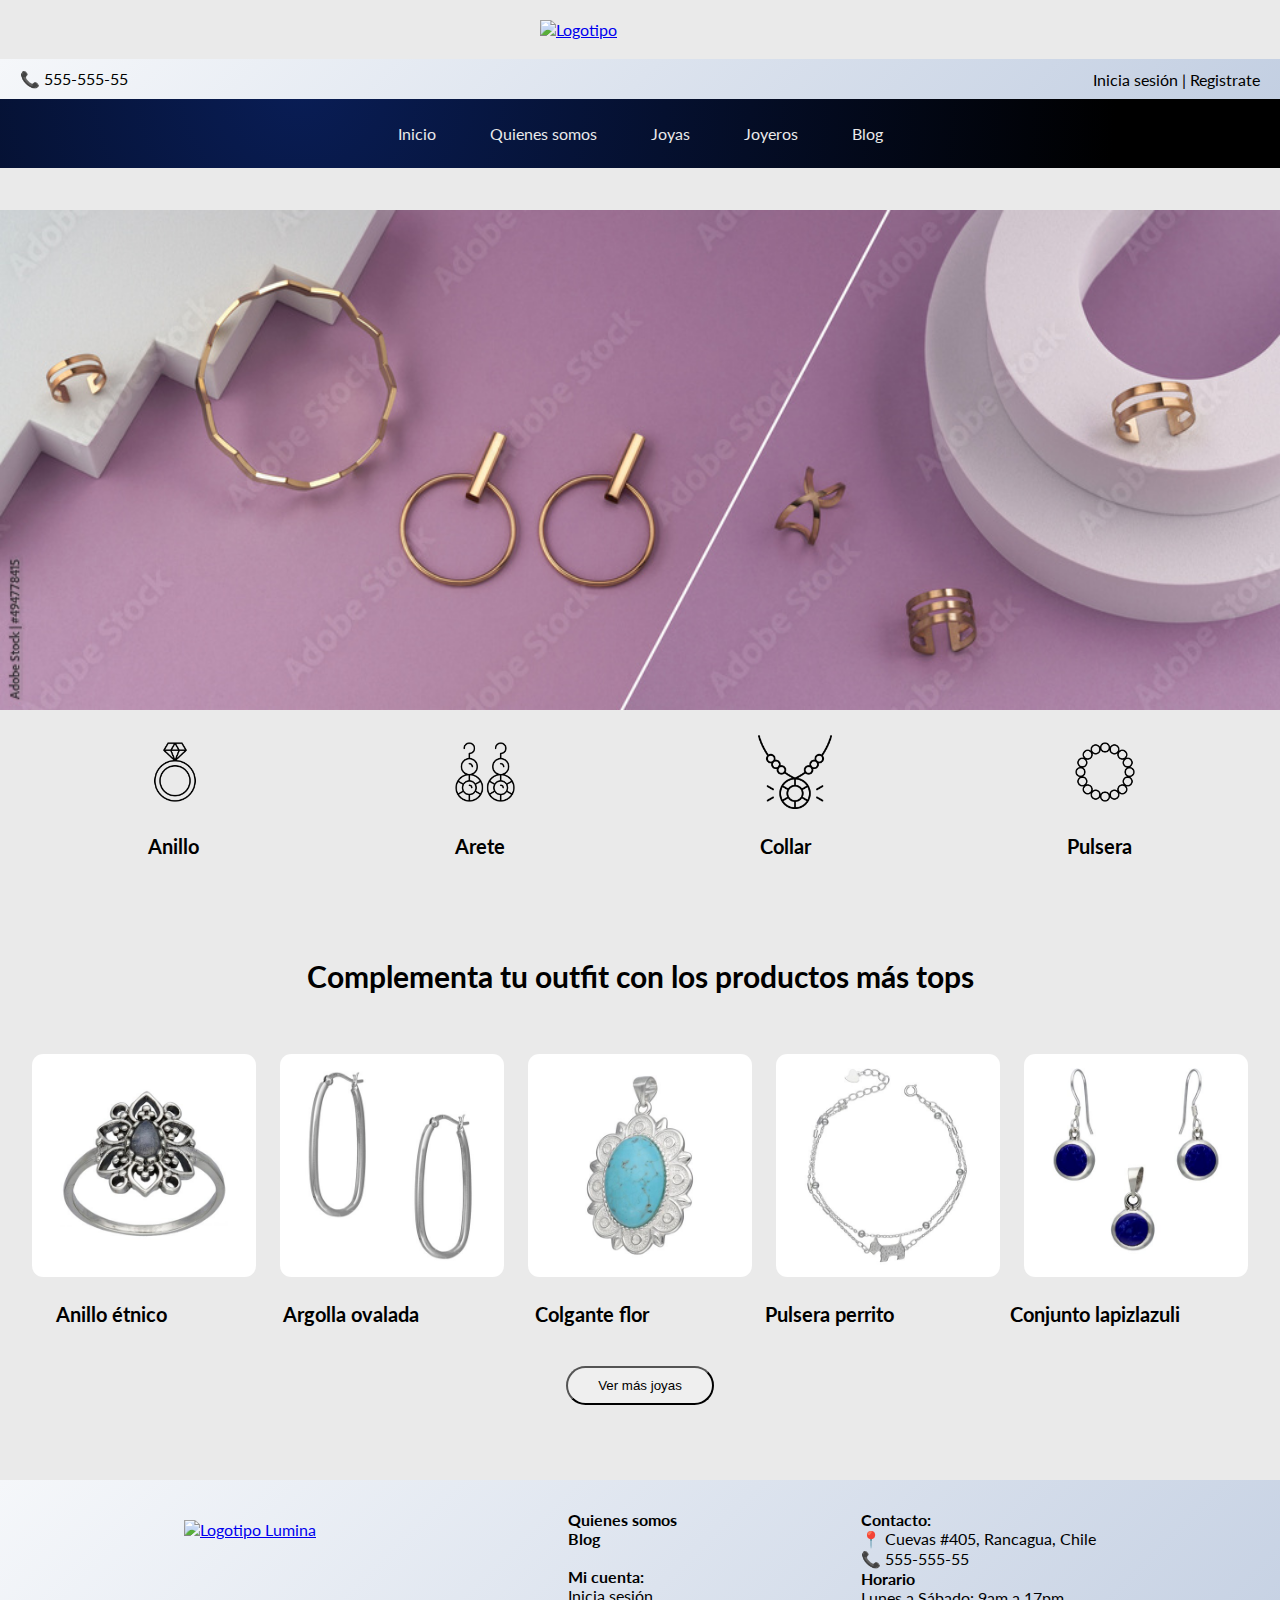
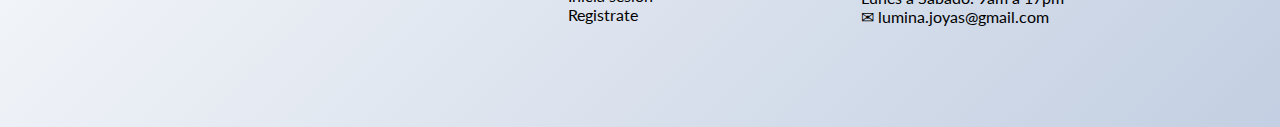
==== index.html @ 7b07c23f "Primera version" ====
<!DOCTYPE html>
<html lang="en">
<head>
    <meta charset="UTF-8">
    <meta name="viewport" content="width=device-width, initial-scale=1.0">
    <link rel="icon" href="../img/LN-favicon.ico">
    <title>Inicio</title>
    <link rel="preconnect" href="https://fonts.googleapis.com">
    <link rel="preconnect" href="https://fonts.gstatic.com" crossorigin>
    <link href="https://fonts.googleapis.com/css2?family=Lato:ital,wght@0,100;0,300;0,400;0,700;0,900;1,100;1,300;1,400;1,700;1,900&display=swap" rel="stylesheet">
    <link rel="stylesheet" href="./css/estilos.css">
</head>
<body>
    <header>
        <a href="../index.html"><img class="logo" src="./img/Lumina-Logo.png" alt="Logotipo"></a>
        <div>
            <div class="cell">📞 555-555-55</div>
            <!---Inicio Menu-->
            <nav>
                <ul class="identificacion">
                    <li><a href="./pages/cuenta.html">Inicia sesión |</a></li>
                    <li><a href="./pages/cuenta.html">Registrate</a></li>
                </ul>
            </nav>
        </div>
        
        <nav>               
            <ul class="menu">
                <li><a href="index.html">Inicio</a></li>
                <li><a href="./pages/nosotros.html">Quienes somos</a></li>
                <li><a href="./pages/joyas.html">Joyas</a></li>
                <li><a href="./pages/joyeros.html">Joyeros</a></li>
                <li><a href="./pages/blog.html">Blog</a></li>
            </ul>
        </nav>
    </header>
    <!---Fin Menu-->
    <!---Inicio contenido-->
    <main>
        <img src="./img/vitrina-joyas.jpeg" alt="vitrina" class="vitrina">
        <!---Inicio categorias
        <h1 class="titulo">Categorias</h1>-->
        <section class="categorias">
            <img src="./img/anillo-de-brillantes.png" alt="anillo">
            <img src="./img/aretes.png" alt="aretes">
            <img src="./img/collar.png" alt="collar">
            <img src="./img/pulsera.png" alt="pulsera">
        </section>

        <section class="categorias">
            <p class="text1">Anillo</p>
            <p class="text1">Arete</p>
            <p class="text1">Collar</p>
            <p class="text1">Pulsera</p>
        </section>

        <!---inicio productos precio-->
        <h2 class="subtitulo">Complementa tu outfit con los productos más tops</h2>
        <section class="productos">
            <img src="./img/anillo-etnico.jpg" alt="Anillo etnico">
            <img src="./img/argolla-ovalada.jpg" alt="Argolla ovalada">
            <img src="./img/colgante-flor-ovalada.jpg" alt="colgante flor">
            <img src="./img/pulsera-perrito.jpg" alt="pulsera perrito">
            <img src="./img/conjunto-lapislazuli.jpg" alt="Conjunto lapizlazuli">
        </section>
        
        <section class="productos">
            <h3 class="text3">Anillo étnico</h3>
            <h3 class="text3">Argolla ovalada</h3>
            <h3 class="text3">Colgante flor</h3>
            <h3 class="text3">Pulsera perrito</h3>
            <h3 class="text3">Conjunto lapizlazuli</h3>    
        </section>

        <div class="boton">
            <a href="./pages/joyas.html"><input type="submit" value="Ver más joyas" class="boton"></a>
        </div>
    </main>
    <!---Fin contenido-->

    <footer>
        <a href="../index.html"><img src="../img/Lumina-Logo.png" alt="Logotipo Lumina"></a>
        <ul class="pie">
            <li><a class="negrita" href="../pages/nosotros.html">Quienes somos</a></li>
            <li><a class="negrita" href="../pages/blog.html">Blog</a><li>
            <br>
            <li class="negrita">Mi cuenta:</li>
            <li><a href="../pages/cuenta.html">Inicia sesión</a></li>
            <li><a href="../pages/cuenta.html">Registrate</a></li>
        </ul>

        <ul class="pie">
            <li class="negrita">Contacto:</li>
            <li>📍 Cuevas #405, Rancagua, Chile<li>
            <li>📞 555-555-55</li>
            <li class="negrita">Horario</li>
            <li>Lunes a Sábado: 9am a 17pm</li>
            <li>✉︎ lumina.joyas@gmail.com</li>
        </ul>
    </footer>
</body>
</html>
---- css/estilos.css ----
*{
    margin: 0;
    padding: 0;
    box-sizing: border-box;
}

body{
    padding-bottom: 0;
    font-family: 'Lato', sans-serif;
    background-color: #eaeaea;
}

header{
    background-color: #eaeaea;
    position: fixed;
    width: 100%;
}

header .logo{
    display: flex;
    margin: 0 auto;
    width: 200px;
    padding: 20px 0 20px 0;
}

div{  
    background-image: linear-gradient(135deg, #f5f7fa 0%, #c3cfe2 100%);
    list-style: none;
    display: flex;
    justify-content: space-between;
    align-items: center;
    margin: 0;
    padding: 10px 20px 10px 20px;
}

div .cell{
    background: none;
    padding: 0;
}

div nav .identificacion li{
    display: inline-block;
}

.identificacion li a{ 
    text-decoration: none;
    color: black;
}

.menu{ 
    background-image: radial-gradient( circle 815px at 23.4% -21.8%,  rgba(9,29,85,1) 0.2%, rgba(0,0,0,1) 100.2% );
    padding: 0;
    margin: 0;
    text-align:center;
}

.menu li{
    display: inline-block;
    color: #eaeaea;
}

.menu li a{
    padding: 15px;
    margin: 10px;
    color: #eaeaea;
    text-decoration: none;
    display:inline-block;
}

.menu li a:hover{
    color: darkblue;
    background-color: white;
    border-radius: 5%;
}

main{
    padding-top:210px;
}

section{
    display: flex;
    flex-wrap: nowrap;
    padding-left: 20px;
    padding-right: 20px;
}

section .text2{
    text-align: justify;
    margin-right: 30px;
    margin-bottom: 40px;
}

section img{
    width: 400px;
    padding: 0;
}

footer{
    display: flex;
    flex-wrap: wrap;
    padding-top: 30px;
    padding-bottom: 100px;
    margin: 50px auto 0;
    background-image: linear-gradient(135deg, #f5f7fa 0%, #c3cfe2 100%);
    justify-content: center;
    justify-content: space-evenly;
}

.pie li{
    list-style: none;
    color: black;
    
}

.pie li a{
    text-decoration: none;
    color: black;
}

.negrita{
    font-size: 16px;
    font-weight: bold;
    text-decoration: none;
    color: black;
}

footer img{
    display: flex;
    margin: 0 auto;
    width: 200px;
    padding: 10px 0;
}

.vitrina{
    display: flex;
    margin: 0 auto;
    width: 100%;
    height: 500px;
}

.categorias{
    display: flex;
    flex-wrap: wrap;
    justify-content: center;
}

.categorias img{
    /*background-color: rgb(255, 255, 255);
    border-radius: 70%;*/
    margin: 0px auto;
    width: 10%;
    padding: 25px;
}

.text1{
    margin: 0px auto 100px;
    font-weight: bold;
    font-size: 20px;
}

.titulo{
    display: flex;
    justify-content: center;
    font-size: 40px;
    margin: 20px 0 20px 0;
}

.subtitulo{
    display: flex;
    justify-content: center;
    font-size: 30px;
}

.productos{
    display: flex;
    flex-wrap: nowrap;
    justify-content: space-around;
}

.productos img{
    margin: 60px auto 0;
    width: 18%;
    border-radius: 5%;
}

.text3{
    font-size: 20px;
    margin: 25px 80px 0 auto;
}

.boton{
    background-image: none;
    margin: 15px auto;
    padding: 10px 30px;
    border-radius: 50px;
    justify-content: center;
}
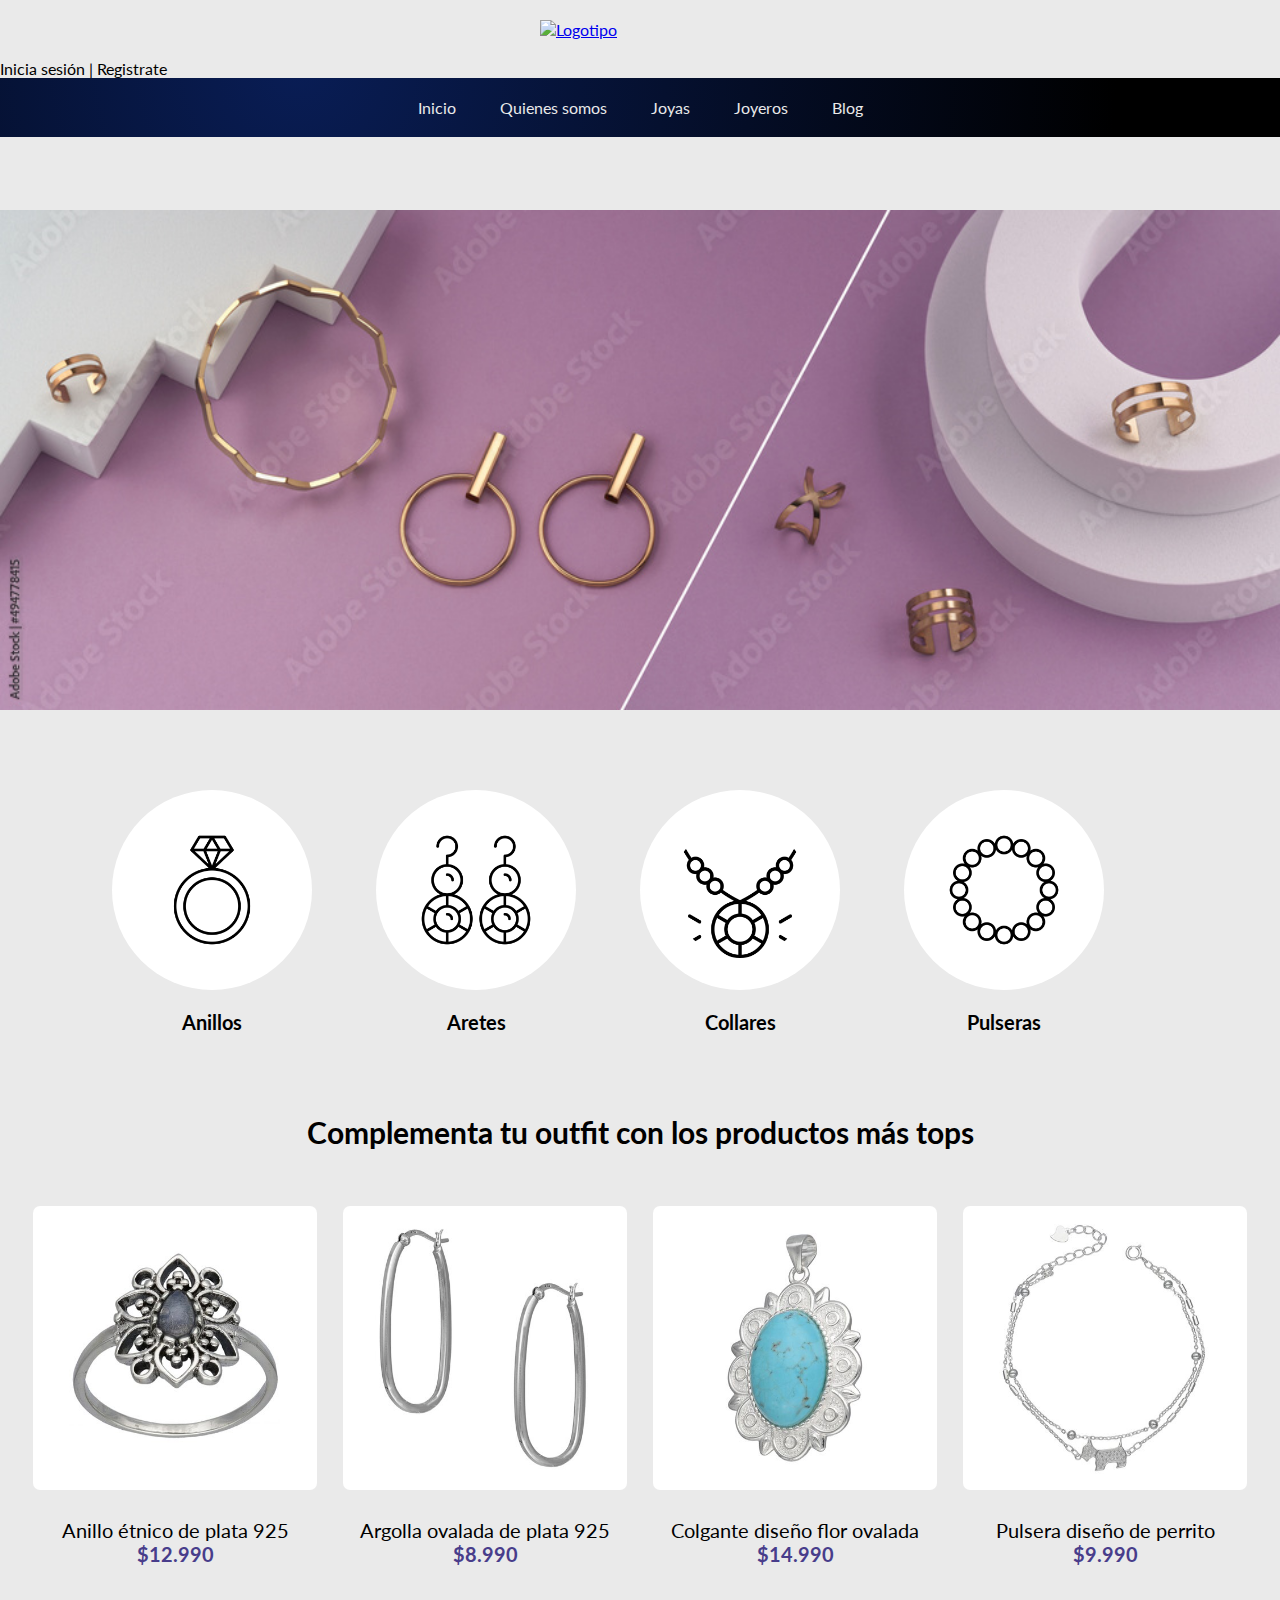
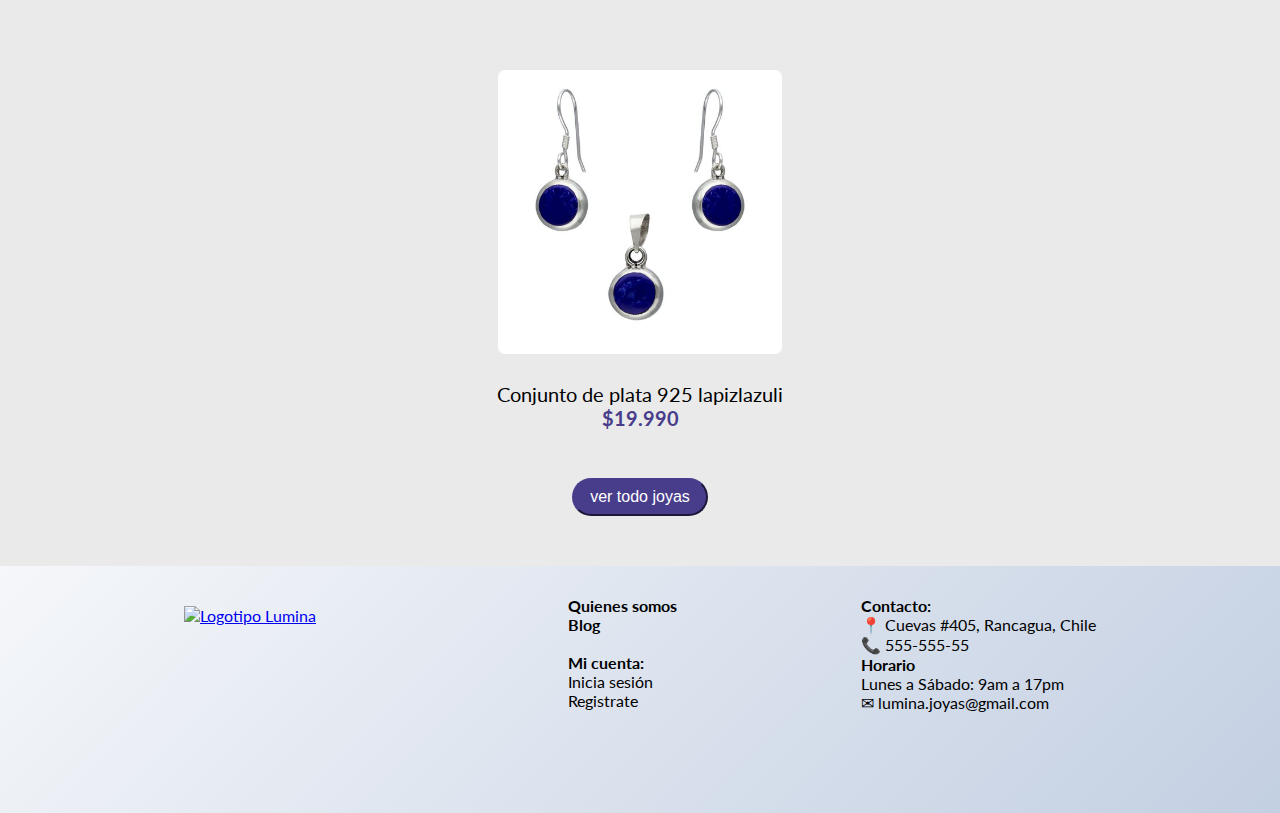
==== commit d5b8a10e: "ajuste index" ====
--- a/index.html
+++ b/index.html
@@ -3,18 +3,20 @@
 <head>
     <meta charset="UTF-8">
     <meta name="viewport" content="width=device-width, initial-scale=1.0">
-    <link rel="icon" href="../img/LN-favicon.ico">
+    <link rel="icon" href="./img/ln-favicon.ico">
     <title>Inicio</title>
     <link rel="preconnect" href="https://fonts.googleapis.com">
     <link rel="preconnect" href="https://fonts.gstatic.com" crossorigin>
     <link href="https://fonts.googleapis.com/css2?family=Lato:ital,wght@0,100;0,300;0,400;0,700;0,900;1,100;1,300;1,400;1,700;1,900&display=swap" rel="stylesheet">
+    <!---NO BORRAR - estilos css-->
     <link rel="stylesheet" href="./css/estilos.css">
+    <!---NO BORRAR - cdn de bootstrap-->
+    <link href="https://cdn.jsdelivr.net/npm/bootstrap@5.3.1/dist/css/bootstrap.min.css" rel="stylesheet" integrity="sha384-4bw+/aepP/YC94hEpVNVgiZdgIC5+VKNBQNGCHeKRQN+PtmoHDEXuppvnDJzQIu9" crossorigin="anonymous">
 </head>
 <body>
     <header>
-        <a href="../index.html"><img class="logo" src="./img/Lumina-Logo.png" alt="Logotipo"></a>
+        <a href="./index.html"><img class="logo" src="./img/lumina-logo.png" alt="Logotipo"></a>
         <div>
-            <div class="cell">📞 555-555-55</div>
             <!---Inicio Menu-->
             <nav>
                 <ul class="identificacion">
@@ -26,7 +28,7 @@
         
         <nav>               
             <ul class="menu">
-                <li><a href="index.html">Inicio</a></li>
+                <li><a href="./index.html">Inicio</a></li>
                 <li><a href="./pages/nosotros.html">Quienes somos</a></li>
                 <li><a href="./pages/joyas.html">Joyas</a></li>
                 <li><a href="./pages/joyeros.html">Joyeros</a></li>
@@ -41,52 +43,72 @@
         <!---Inicio categorias
         <h1 class="titulo">Categorias</h1>-->
         <section class="categorias">
-            <img src="./img/anillo-de-brillantes.png" alt="anillo">
-            <img src="./img/aretes.png" alt="aretes">
-            <img src="./img/collar.png" alt="collar">
-            <img src="./img/pulsera.png" alt="pulsera">
-        </section>
-
-        <section class="categorias">
-            <p class="text1">Anillo</p>
-            <p class="text1">Arete</p>
-            <p class="text1">Collar</p>
-            <p class="text1">Pulsera</p>
+            <div class="tarjeta">
+                <img class="icono" src="./img/anillo-de-brillantes.png" alt="anillo">
+                <p>Anillos</p>
+            </div>
+            <div class="tarjeta">
+                <img class="icono" src="./img/aretes.png" alt="aretes">
+                <p>Aretes</p>
+            </div>
+            <div class="tarjeta">
+                <img class="icono" src="./img/collar.png" alt="collar">
+                <p>Collares</p>
+            </div>
+            <div class="tarjeta">
+                <img class="icono" src="./img/pulsera.png" alt="pulsera">
+                <p>Pulseras</p>
+            </div> 
         </section>
 
         <!---inicio productos precio-->
         <h2 class="subtitulo">Complementa tu outfit con los productos más tops</h2>
         <section class="productos">
-            <img src="./img/anillo-etnico.jpg" alt="Anillo etnico">
-            <img src="./img/argolla-ovalada.jpg" alt="Argolla ovalada">
-            <img src="./img/colgante-flor-ovalada.jpg" alt="colgante flor">
-            <img src="./img/pulsera-perrito.jpg" alt="pulsera perrito">
-            <img src="./img/conjunto-lapislazuli.jpg" alt="Conjunto lapizlazuli">
+            <div class="tarjeta2">
+                <img class="joya" src="./img/anillo-etnico.jpg" alt="Anillo etnico">
+                <p>Anillo étnico de plata 925</p>
+                <p class="precio">$12.990</p>
+            </div>
+            <div class="tarjeta2">
+                <img class="joya" src="./img/argolla-ovalada.jpg" alt="Argolla ovalada">
+                <p>Argolla ovalada de plata 925</p>
+                <p class="precio">$8.990</p>
+            </div>
+            <div class="tarjeta2">
+                <img class="joya" src="./img/colgante-flor-ovalada.jpg" alt="colgante flor">
+                <p>Colgante diseño flor ovalada</p>
+                <p class="precio">$14.990</p>
+            </div>
+            <div class="tarjeta2">
+                <img class="joya" src="./img/pulsera-perrito.jpg" alt="pulsera perrito">
+                <p>Pulsera diseño de perrito</p>
+                <p class="precio">$9.990</p>
+            </div>
+            <div class="tarjeta2">
+                <img class="joya" src="./img/conjunto-lapislazuli.jpg" alt="Conjunto lapizlazuli">
+                <p>Conjunto de plata 925  lapizlazuli</p>
+                <p class="precio">$19.990</p> 
+            </div>
         </section>
         
-        <section class="productos">
-            <h3 class="text3">Anillo étnico</h3>
-            <h3 class="text3">Argolla ovalada</h3>
-            <h3 class="text3">Colgante flor</h3>
-            <h3 class="text3">Pulsera perrito</h3>
-            <h3 class="text3">Conjunto lapizlazuli</h3>    
-        </section>
+        <div class="botonver">
+            <button type="button" class="vertodo">
+                <a class="vertodo-texto" href="./pages/joyas.html">ver todo joyas</a>
+            </button>
+        </div>
 
-        <div class="boton">
-            <a href="./pages/joyas.html"><input type="submit" value="Ver más joyas" class="boton"></a>
-        </div>
     </main>
     <!---Fin contenido-->
 
     <footer>
-        <a href="../index.html"><img src="../img/Lumina-Logo.png" alt="Logotipo Lumina"></a>
+        <a href="./index.html"><img src="./img/lumina-logo.png" alt="Logotipo Lumina"></a>
         <ul class="pie">
-            <li><a class="negrita" href="../pages/nosotros.html">Quienes somos</a></li>
-            <li><a class="negrita" href="../pages/blog.html">Blog</a><li>
+            <li><a class="negrita" href="./pages/nosotros.html">Quienes somos</a></li>
+            <li><a class="negrita" href="./pages/blog.html">Blog</a><li>
             <br>
             <li class="negrita">Mi cuenta:</li>
-            <li><a href="../pages/cuenta.html">Inicia sesión</a></li>
-            <li><a href="../pages/cuenta.html">Registrate</a></li>
+            <li><a href="./pages/cuenta.html">Inicia sesión</a></li>
+            <li><a href="./pages/cuenta.html">Registrate</a></li>
         </ul>
 
         <ul class="pie">
@@ -98,5 +120,9 @@
             <li>✉︎ lumina.joyas@gmail.com</li>
         </ul>
     </footer>
+
+
+    <!---NO BORRAR - script de bootstrap-->
+    <script src="https://cdn.jsdelivr.net/npm/bootstrap@5.3.1/dist/js/bootstrap.bundle.min.js" integrity="sha384-HwwvtgBNo3bZJJLYd8oVXjrBZt8cqVSpeBNS5n7C8IVInixGAoxmnlMuBnhbgrkm" crossorigin="anonymous"></script>
 </body>
 </html>--- a/css/estilos.css
+++ b/css/estilos.css
@@ -23,7 +23,7 @@
     padding: 20px 0 20px 0;
 }
 
-div{  
+/*div{  
     background-image: linear-gradient(135deg, #f5f7fa 0%, #c3cfe2 100%);
     list-style: none;
     display: flex;
@@ -31,12 +31,7 @@
     align-items: center;
     margin: 0;
     padding: 10px 20px 10px 20px;
-}
-
-div .cell{
-    background: none;
-    padding: 0;
-}
+}*/
 
 div nav .identificacion li{
     display: inline-block;
@@ -61,7 +56,7 @@
 
 .menu li a{
     padding: 15px;
-    margin: 10px;
+    margin: 5px;
     color: #eaeaea;
     text-decoration: none;
     display:inline-block;
@@ -144,16 +139,17 @@
     justify-content: center;
 }
 
-.categorias img{
-    /*background-color: rgb(255, 255, 255);
-    border-radius: 70%;*/
-    margin: 0px auto;
-    width: 10%;
-    padding: 25px;
-}
-
-.text1{
-    margin: 0px auto 100px;
+.icono{
+    width: 200px;
+    background-color: #ffffff;
+    border-radius: 90%;
+    padding: 2rem;
+    margin-bottom: 1rem;
+}
+
+.tarjeta{
+    text-align: center;
+    margin: 5rem 4rem 5rem 0;
     font-weight: bold;
     font-size: 20px;
 }
@@ -173,25 +169,68 @@
 
 .productos{
     display: flex;
-    flex-wrap: nowrap;
+    flex-wrap: wrap;
     justify-content: space-around;
 }
 
-.productos img{
-    margin: 60px auto 0;
-    width: 18%;
+.tarjeta2{
+    text-align: center;
+    font-size: 20px;
+    margin: 3rem 0;
+    
+}
+
+.joya{
+    width: 300px;
+    padding: 0.5rem;
+    margin-bottom: 1rem;
     border-radius: 5%;
 }
 
-.text3{
-    font-size: 20px;
-    margin: 25px 80px 0 auto;
-}
-
+.precio{
+    color: darkslateblue;
+    font-weight: bold;
+}
+
+.botonver{
+    display: flex;
+    flex: wrap;
+    justify-content: center;
+}
+
+.vertodo{
+    display: flex;
+    border-radius: 50px;
+    padding: 0.5rem 1rem;
+    background-color: darkslateblue;
+    border-color: darkslateblue;
+    border-color: none;
+}
+
+.vertodo:hover{
+    background-color: white;
+    border-radius: 50px;
+    border-color: darkslateblue;
+}
+
+.vertodo-texto{
+    text-decoration: none;
+    color: #ffffff;
+    font-size: 16px;
+}
+
+.vertodo-texto:hover{
+    text-decoration: none;
+    color: darkslateblue;
+}
+
+
+/*
 .boton{
     background-image: none;
     margin: 15px auto;
     padding: 10px 30px;
     border-radius: 50px;
     justify-content: center;
-}+}*/
+
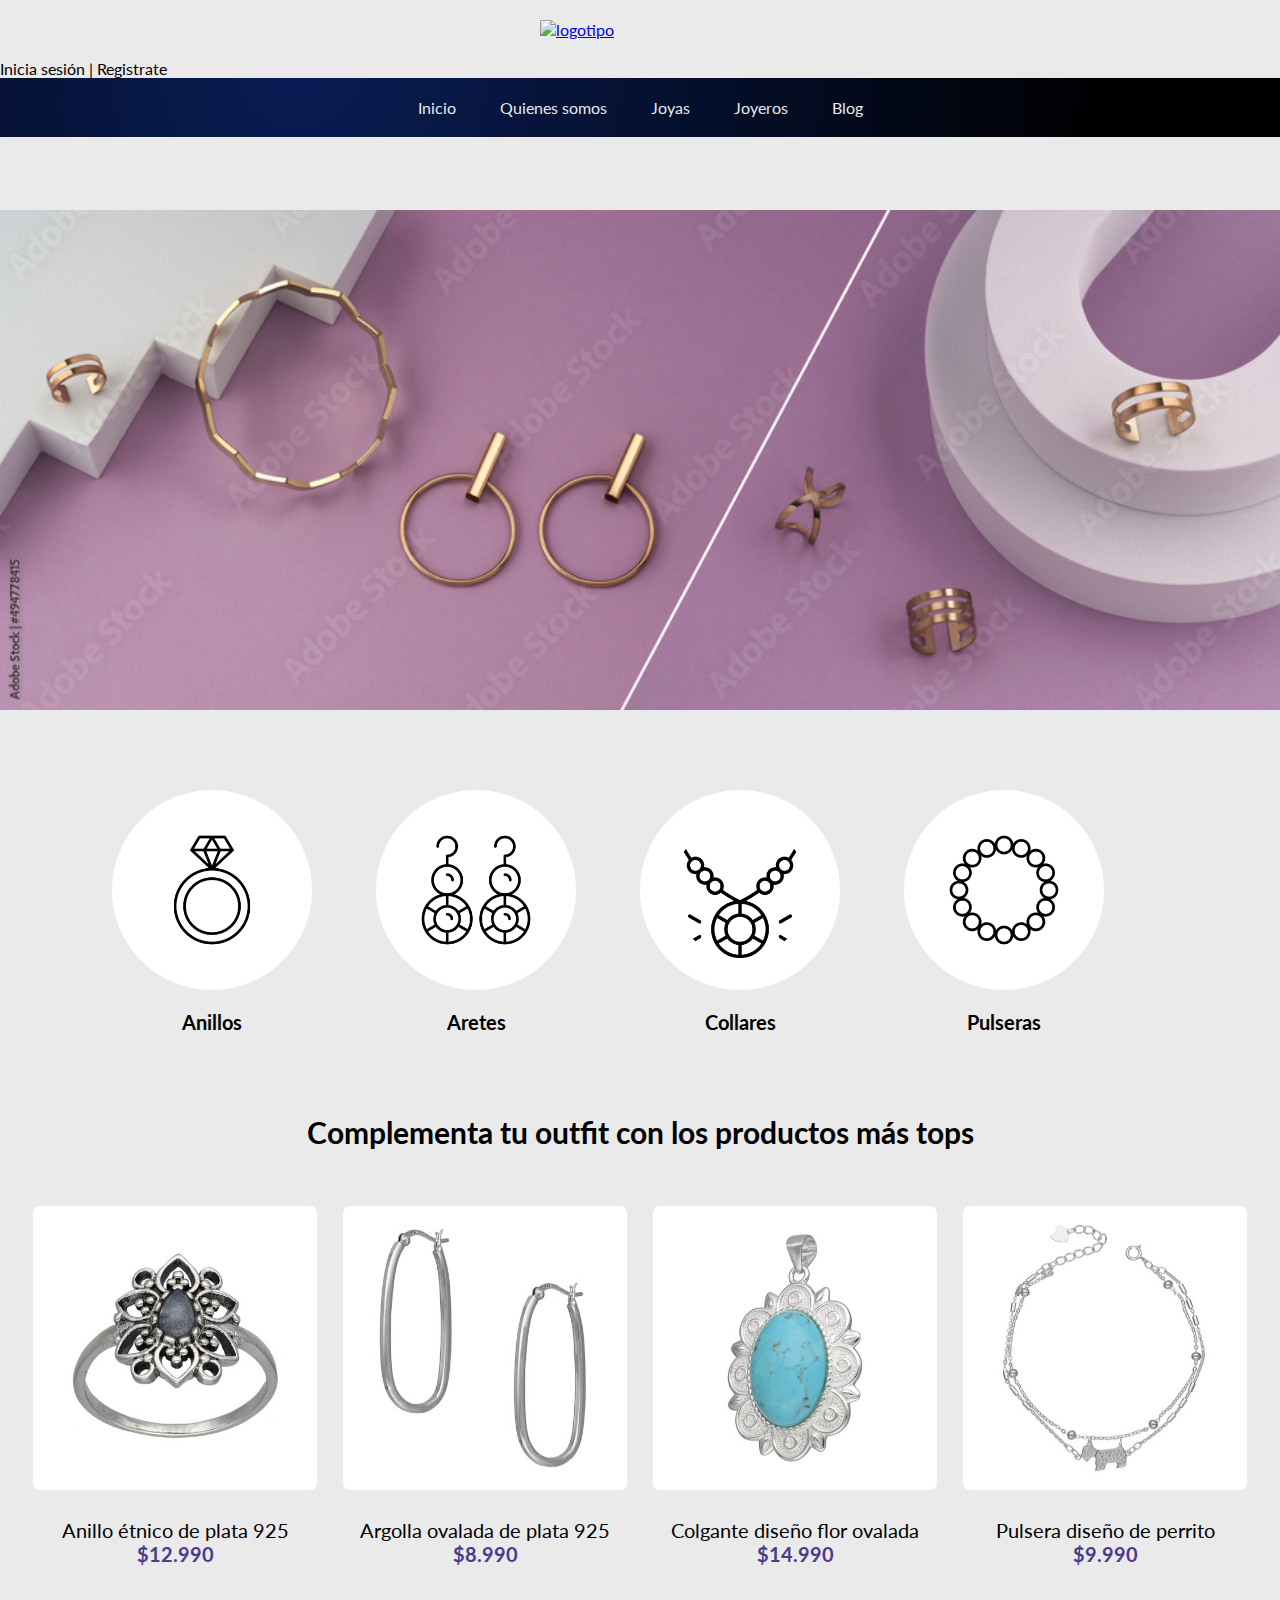
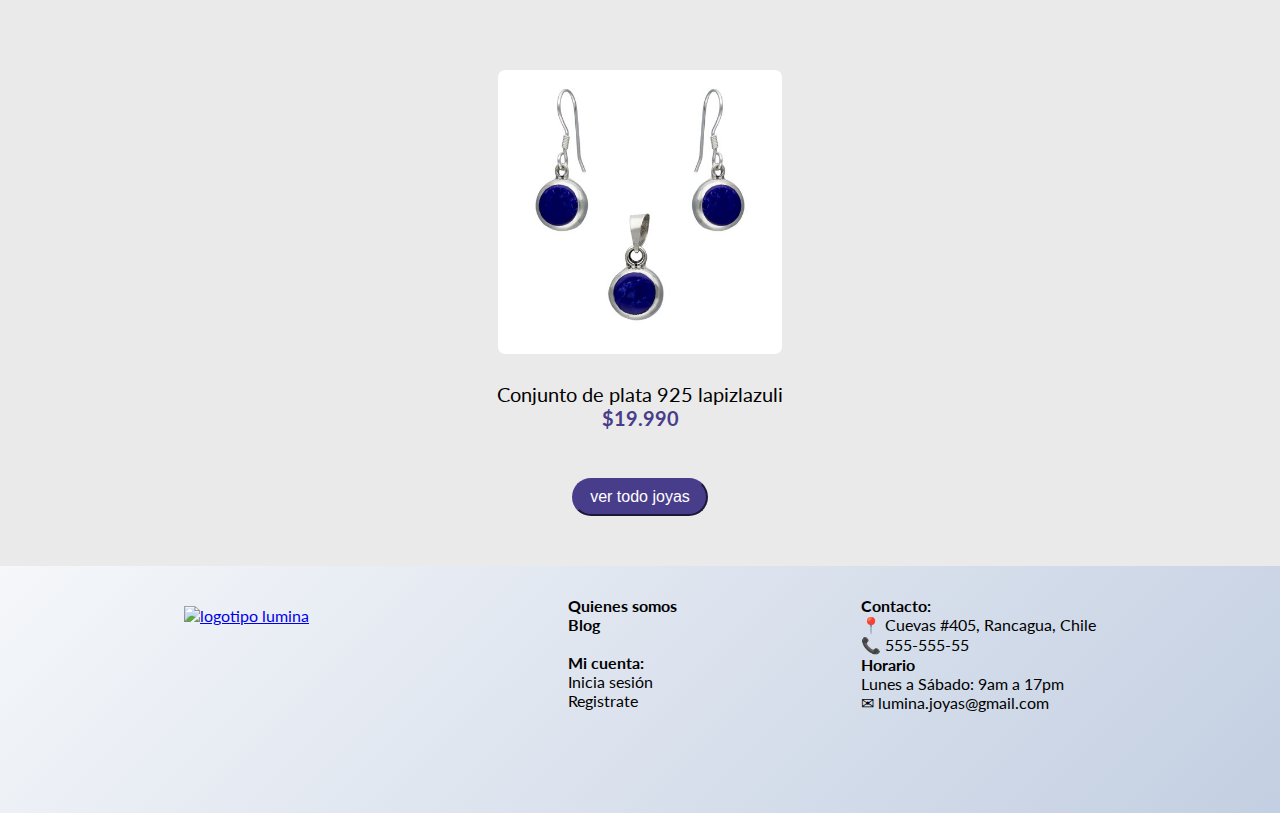
==== commit d6edbb9f: "logotipo" ====
--- a/index.html
+++ b/index.html
@@ -10,12 +10,12 @@
     <link href="https://fonts.googleapis.com/css2?family=Lato:ital,wght@0,100;0,300;0,400;0,700;0,900;1,100;1,300;1,400;1,700;1,900&display=swap" rel="stylesheet">
     <!---NO BORRAR - estilos css-->
     <link rel="stylesheet" href="./css/estilos.css">
-    <!---NO BORRAR - cdn de bootstrap-->
-    <link href="https://cdn.jsdelivr.net/npm/bootstrap@5.3.1/dist/css/bootstrap.min.css" rel="stylesheet" integrity="sha384-4bw+/aepP/YC94hEpVNVgiZdgIC5+VKNBQNGCHeKRQN+PtmoHDEXuppvnDJzQIu9" crossorigin="anonymous">
+    <!---NO BORRAR - cdn de bootstrap
+    <link href="https://cdn.jsdelivr.net/npm/bootstrap@5.3.1/dist/css/bootstrap.min.css" rel="stylesheet" integrity="sha384-4bw+/aepP/YC94hEpVNVgiZdgIC5+VKNBQNGCHeKRQN+PtmoHDEXuppvnDJzQIu9" crossorigin="anonymous">-->
 </head>
 <body>
     <header>
-        <a href="./index.html"><img class="logo" src="./img/lumina-logo.png" alt="Logotipo"></a>
+        <a href="./index.html"><img class="logo" src="./img/lumina-logo.png" alt="logotipo"></a>
         <div>
             <!---Inicio Menu-->
             <nav>
@@ -101,7 +101,7 @@
     <!---Fin contenido-->
 
     <footer>
-        <a href="./index.html"><img src="./img/lumina-logo.png" alt="Logotipo Lumina"></a>
+        <a href="./index.html"><img src="./img/lumina-logo.png" alt="logotipo lumina"></a>
         <ul class="pie">
             <li><a class="negrita" href="./pages/nosotros.html">Quienes somos</a></li>
             <li><a class="negrita" href="./pages/blog.html">Blog</a><li>
@@ -122,7 +122,7 @@
     </footer>
 
 
-    <!---NO BORRAR - script de bootstrap-->
-    <script src="https://cdn.jsdelivr.net/npm/bootstrap@5.3.1/dist/js/bootstrap.bundle.min.js" integrity="sha384-HwwvtgBNo3bZJJLYd8oVXjrBZt8cqVSpeBNS5n7C8IVInixGAoxmnlMuBnhbgrkm" crossorigin="anonymous"></script>
+    <!---NO BORRAR - script de bootstrap
+    <script src="https://cdn.jsdelivr.net/npm/bootstrap@5.3.1/dist/js/bootstrap.bundle.min.js" integrity="sha384-HwwvtgBNo3bZJJLYd8oVXjrBZt8cqVSpeBNS5n7C8IVInixGAoxmnlMuBnhbgrkm" crossorigin="anonymous"></script>-->
 </body>
 </html>--- a/css/estilos.css
+++ b/css/estilos.css
@@ -22,16 +22,6 @@
     width: 200px;
     padding: 20px 0 20px 0;
 }
-
-/*div{  
-    background-image: linear-gradient(135deg, #f5f7fa 0%, #c3cfe2 100%);
-    list-style: none;
-    display: flex;
-    justify-content: space-between;
-    align-items: center;
-    margin: 0;
-    padding: 10px 20px 10px 20px;
-}*/
 
 div nav .identificacion li{
     display: inline-block;
@@ -223,14 +213,3 @@
     text-decoration: none;
     color: darkslateblue;
 }
-
-
-/*
-.boton{
-    background-image: none;
-    margin: 15px auto;
-    padding: 10px 30px;
-    border-radius: 50px;
-    justify-content: center;
-}*/
-
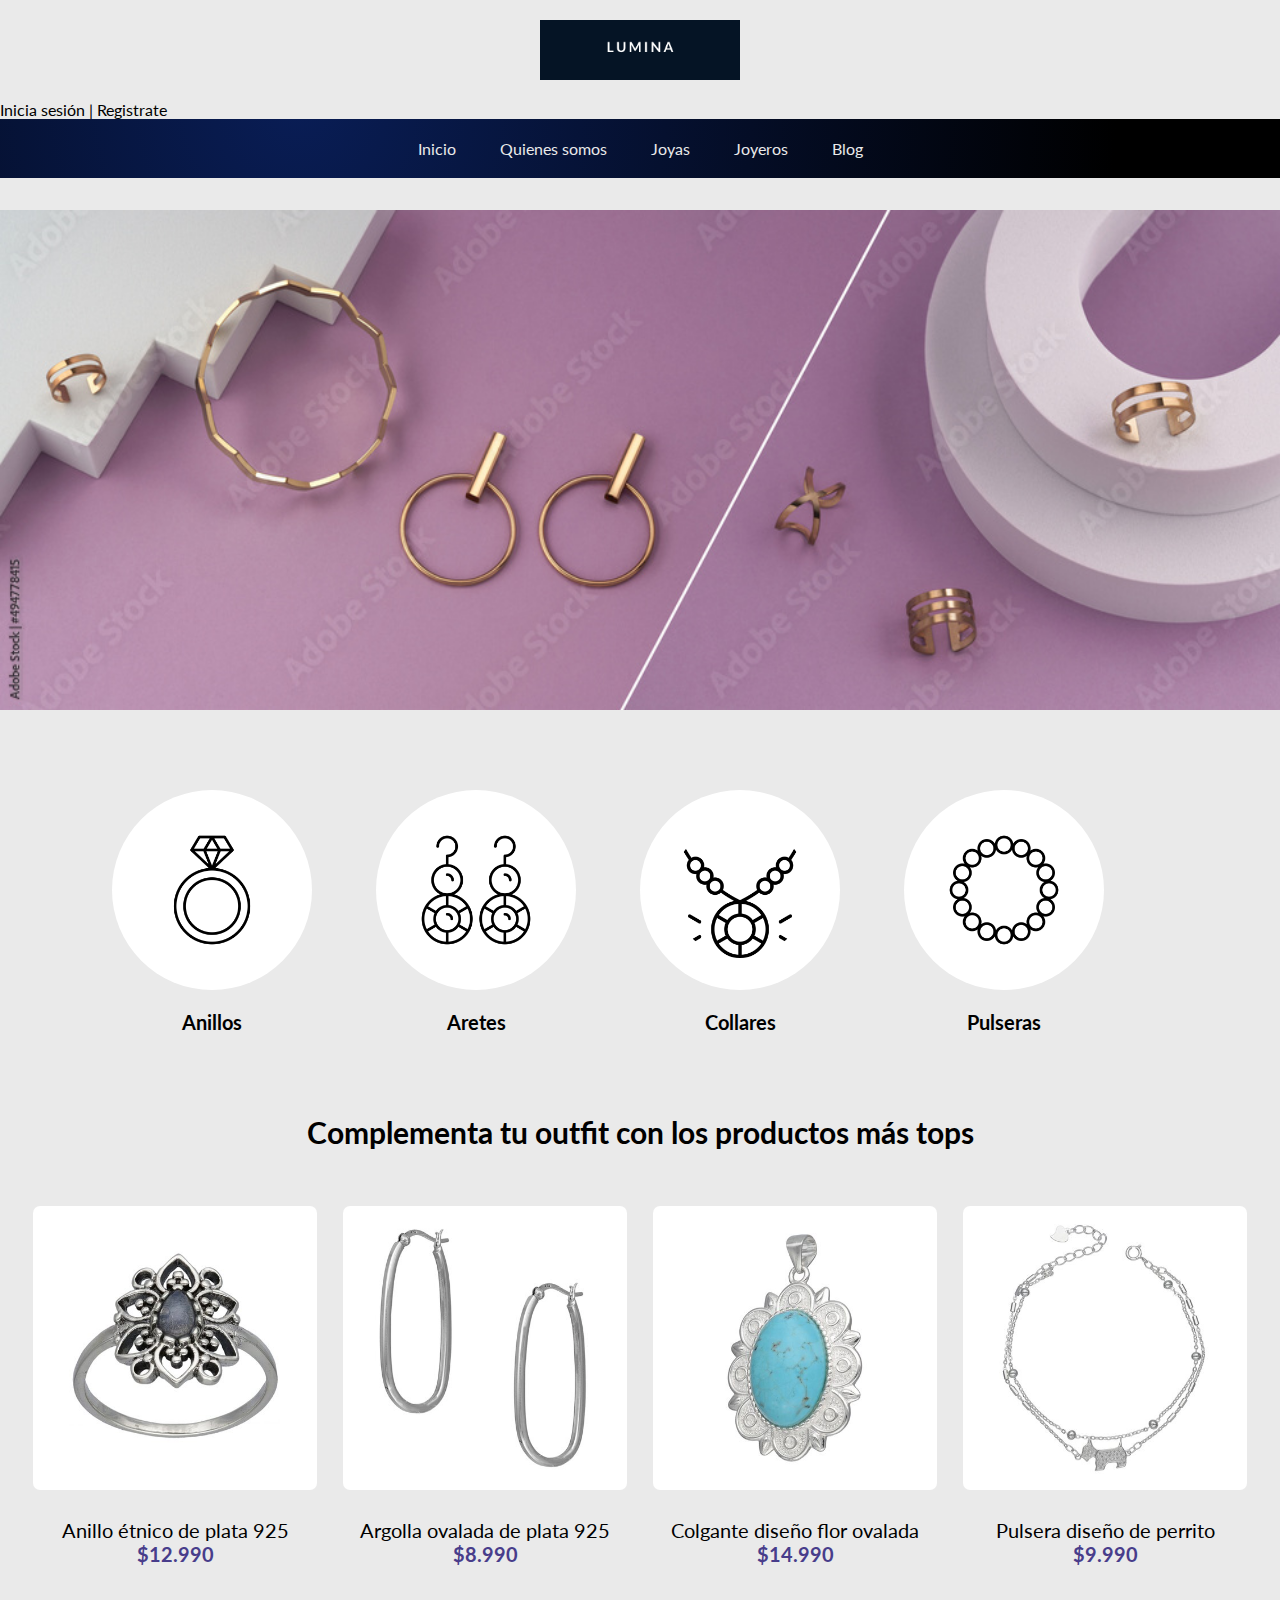
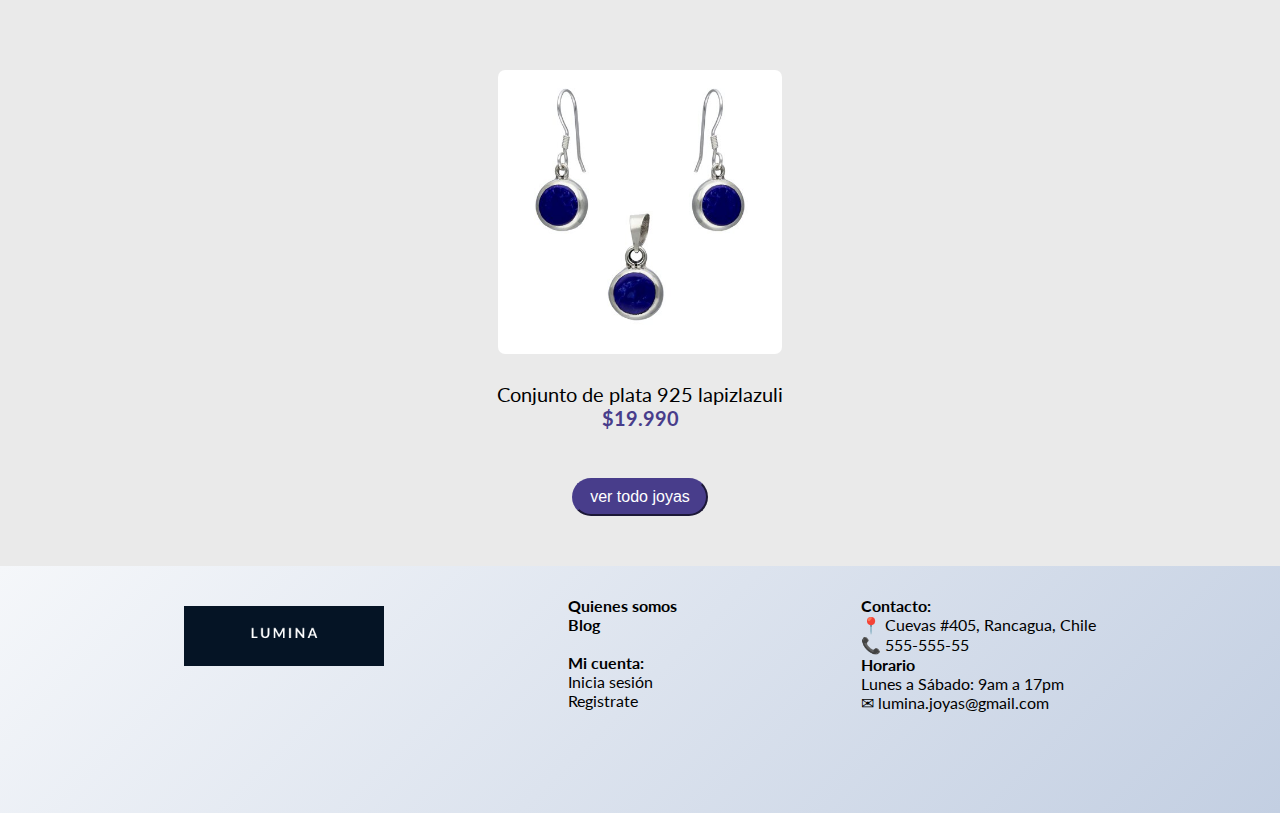
==== commit 0293299e: "Update index.html" ====
--- a/index.html
+++ b/index.html
@@ -15,7 +15,7 @@
 </head>
 <body>
     <header>
-        <a href="./index.html"><img class="logo" src="./img/lumina-logo.png" alt="logotipo"></a>
+        <a href="./index.html"><img class="logo" src="./img/lumina-Logo.png" alt="logotipo"></a>
         <div>
             <!---Inicio Menu-->
             <nav>
@@ -101,7 +101,7 @@
     <!---Fin contenido-->
 
     <footer>
-        <a href="./index.html"><img src="./img/lumina-logo.png" alt="logotipo lumina"></a>
+        <a href="./index.html"><img src="./img/lumina-Logo.png" alt="logotipo lumina"></a>
         <ul class="pie">
             <li><a class="negrita" href="./pages/nosotros.html">Quienes somos</a></li>
             <li><a class="negrita" href="./pages/blog.html">Blog</a><li>
@@ -125,4 +125,4 @@
     <!---NO BORRAR - script de bootstrap
     <script src="https://cdn.jsdelivr.net/npm/bootstrap@5.3.1/dist/js/bootstrap.bundle.min.js" integrity="sha384-HwwvtgBNo3bZJJLYd8oVXjrBZt8cqVSpeBNS5n7C8IVInixGAoxmnlMuBnhbgrkm" crossorigin="anonymous"></script>-->
 </body>
-</html>+</html>
